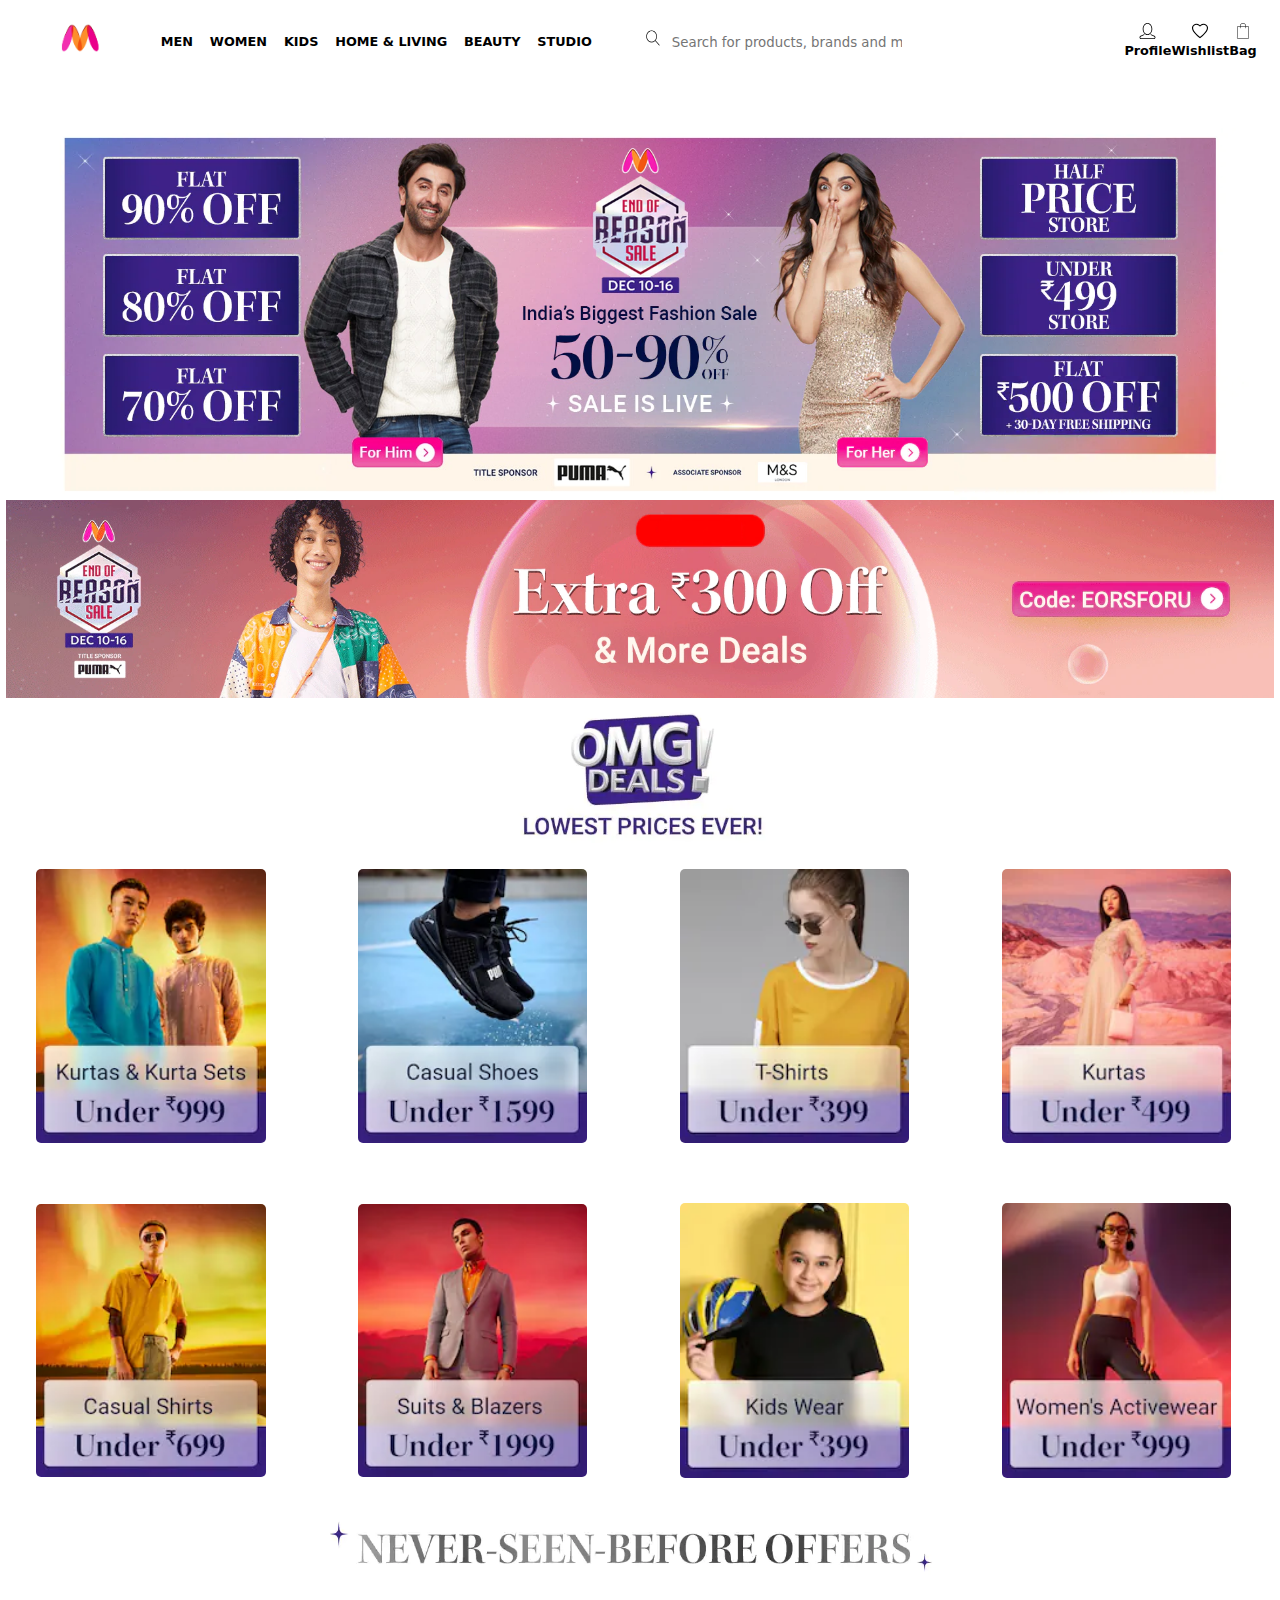
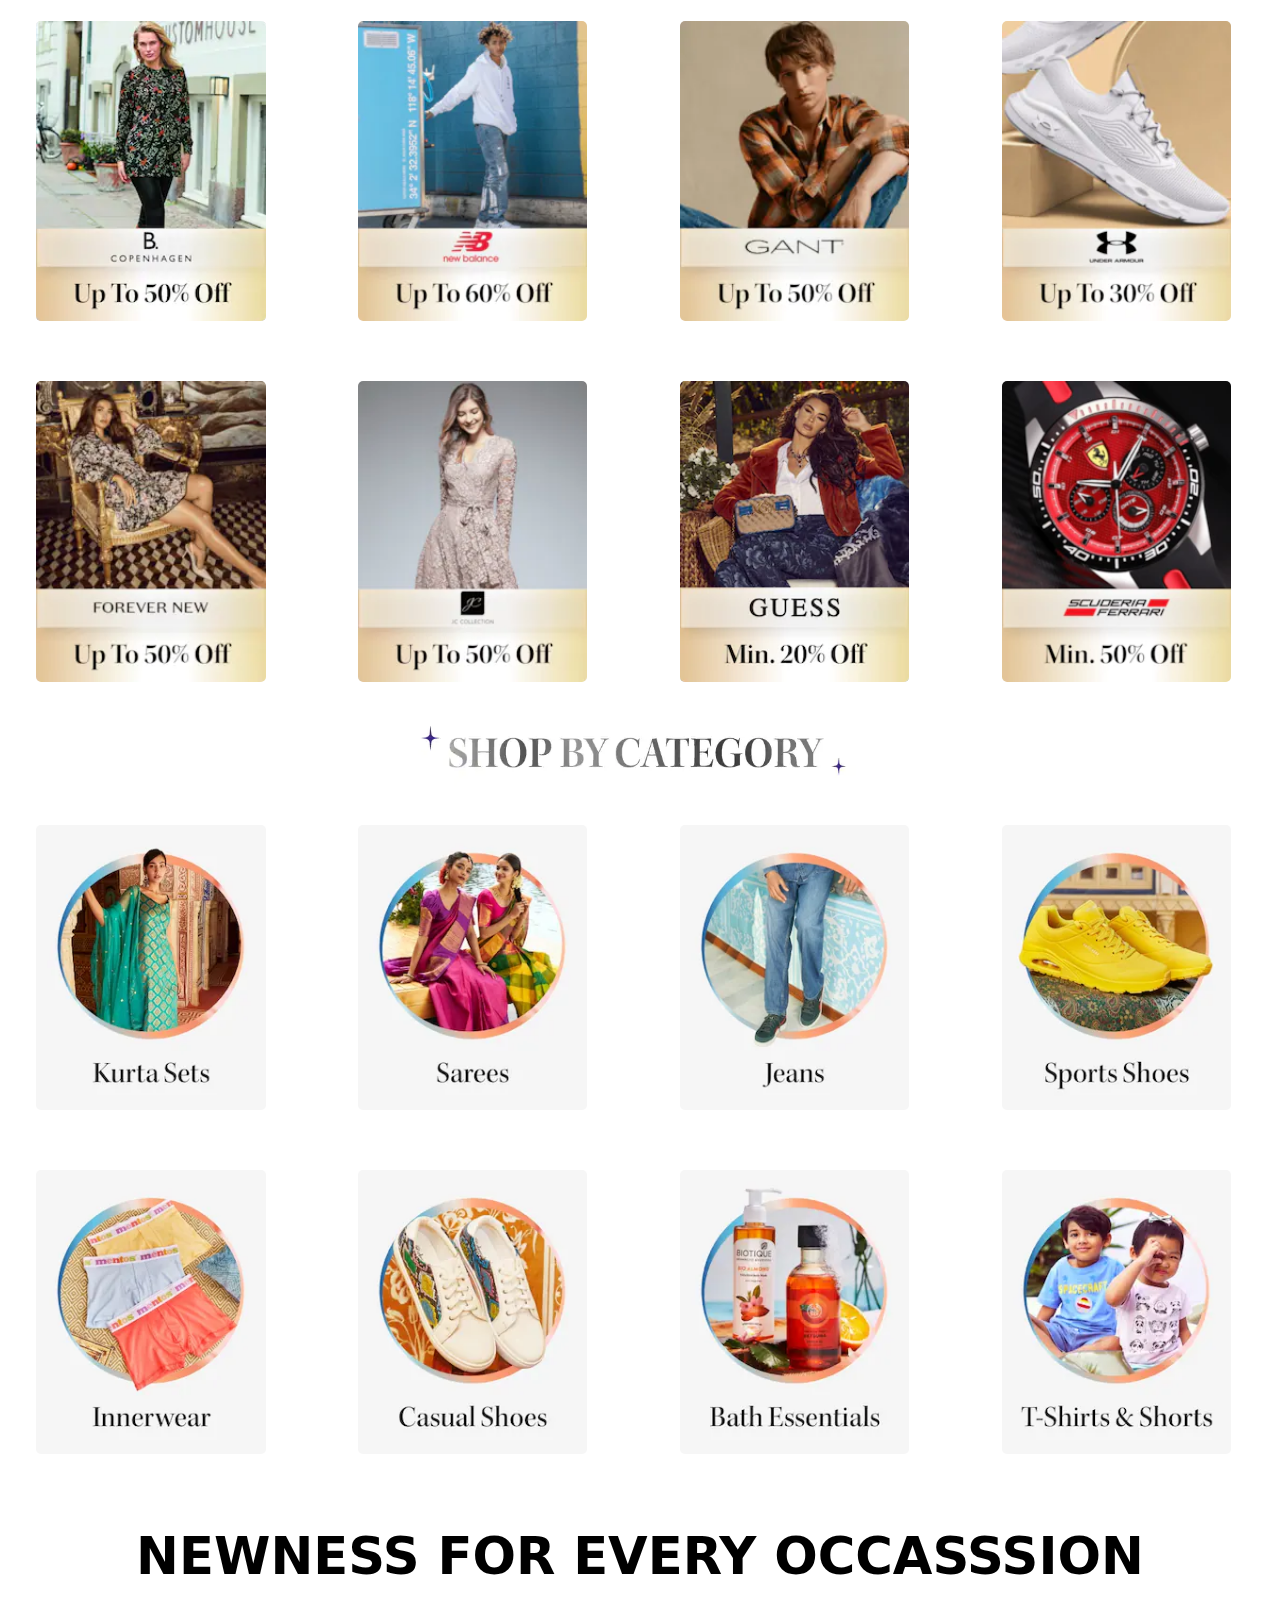
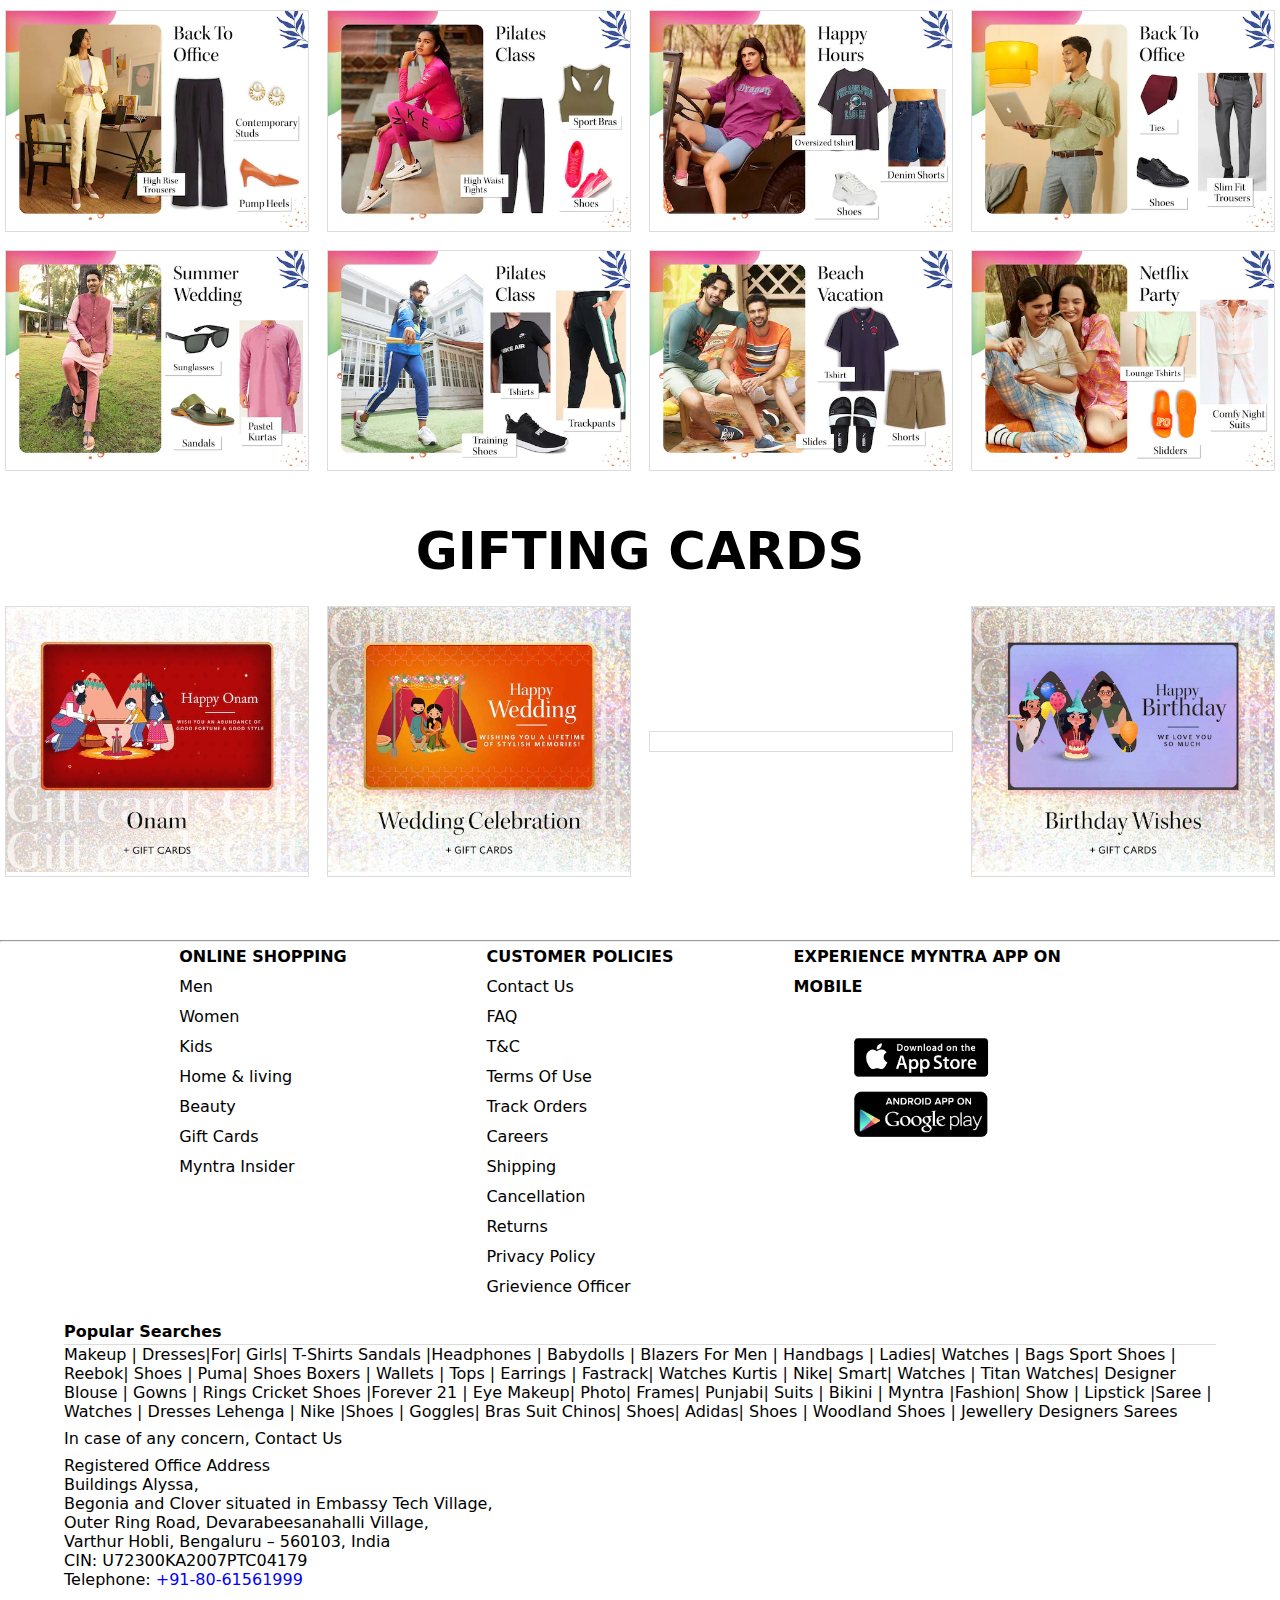
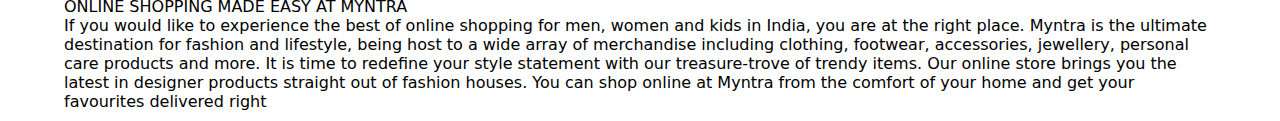
==== html/index.html @ 5ebe9e3c "add files" ====
<!DOCTYPE html>
<html lang="en">
  <head>
    <meta charset="UTF-8" />
    <meta http-equiv="X-UA-Compatible" content="IE=edge" />
    <meta name="viewport" content="width=device-width, initial-scale=1.0" />
    <title>Myntra</title>
    <link
      rel="icon"
      href="https://constant.myntassets.com/web/assets/img/icon.5d108c858a0db793700f0be5d3ad1e120a01a500_2021.png"
      type="image/icon type"
    />
    <link rel="stylesheet" href="/css/index.css" />
  </head>
  <body>
    <nav class="navbar">
      <div class="logo">
        <a href="/index.html">
          <img src="/images/myntra-logo-m-png-3.png" alt="Myntra" />
        </a>
      </div>
      <div class="categories">
        <ul>
          <li class="men"><a href="/html/products.html">men</a></li>
          <li class="women"><a href="#">women</a></li>
          <li class="kids"><a href="#">kids</a></li>
          <li class="home"><a href="#">home & living</a></li>
          <li class="beauty"><a href="#">beauty</a></li>
          <li class="studio"><a href="#">studio</a></li>
        </ul>
      </div>
      <div class="search">
        <img
          src="/images/external-search-ecommerce-user-interface-inkubators-detailed-outline-inkubators.png"
          alt=""
        />
        <input type="text" placeholder="Search for products, brands and more" />
      </div>
      <div class="end-content">
        <div>
          <a id="profile" href="/html/signup.html"
            ><img src="/images/user-profile.svg" alt=""
          /></a>
          <a href="/html/signup.html"><p class="profile">Profile</p></a>
        </div>
        <div>
          <a href="/html/wishlist.html"
            ><img src="/images/heart.svg" alt=""
          /></a>
          <a href="/html/wishlist.html"> <p>Wishlist</p></a>
        </div>
        <div>
          <a href="/html/bag.html"> <img src="/images/bag.svg" alt="" /></a>
          <a href="/html/bag.html"> <p>Bag</p></a>
        </div>
      </div>
    </nav>
    <!-- dropdown for profile -->
    <div class="drop-profile hover-li">
      <li><h3>Welcome</h3></li>
      <li>
        <a href="/html/signup.html"><button>SIGN IN/LOGIN</button></a>
      </li>
      <li><a href="#">Orders</a></li>
      <li><a href="/html/wishlist.html">Wishlist</a></li>
      <li><a href="#">Contact US</a></li>
      <li><a href="#">Myntra Insider</a></li>
    </div>
    <!-- dropdown for nav bar-->
    <div class="drop-men hover-li">
      <div>
        <ul>
          <li>
            <a href="/html/products.htm#"><h3>Top-Wear</h3></a>
          </li>
          <li><a href="/html/products.html"> T-Shirts </a></li>
          <li><a href="/html/products.html"> Shirts</a></li>
          <li><a href="/html/products.html"> Jeans </a></li>
          <li><a href="/html/products.html"> Shoes </a></li>
          <li><a href="/html/products.html"> Sweaters </a></li>
          <li><a href="/html/products.html"> Jackets</a></li>
          <li><a href="/html/products.html"> Accessories</a></li>
        </ul>
      </div>
      <div>
        <ul>
          <li>
            <a href="#"><h3>Bottom-Wear</h3></a>
          </li>
          <li><a href="#">Jeans</a></li>
          <li><a href="#">Casual Trousers</a></li>
          <li><a href="#">Jeans </a></li>
          <li><a href="#">Formal Trousers</a></li>
          <li><a href="#"> </a>Track Pants</li>
          <li><a href="#">Joggers</a></li>
          <li><a href="#"> Accessories</a></li>
        </ul>
      </div>
      <div>
        <ul>
          <li>
            <a href="#"><h3>Foot-Wear</h3></a>
          </li>
          <li><a href="#">Casual Shoes </a></li>
          <li><a href="#">Formal Shoes</a></li>
          <li><a href="#"> Sneakers</a></li>
          <li><a href="#"> Sandals </a></li>
          <li><a href="#"> Floaters </a></li>
          <li><a href="#"> Flip-Flops</a></li>
          <li><a href="#"> Accessories</a></li>
        </ul>
      </div>
      <div>
        <ul>
          <li>
            <a href="#"><h3>Sports-Wear</h3></a>
          </li>
          <li><a href="#"> Sports Shoes </a></li>
          <li><a href="#"> Sandals</a></li>
          <li><a href="#"> TrackSuits</a></li>
          <li><a href="#">Swimwear </a></li>
          <li><a href="#"> SweatShirts </a></li>
          <li><a href="#"> Shorts</a></li>
          <li><a href="#"> Accessories</a></li>
        </ul>
      </div>
      <div>
        <ul>
          <li>
            <a href="#"><h3>Fashion-Accessories</h3></a>
          </li>
          <li><a href="#"> Wallets </a></li>
          <li><a href="#"> Belts</a></li>
          <li><a href="#"> Perfumes </a></li>
          <li><a href="#"> Deodrants</a></li>
          <li><a href="#"> Trimmers </a></li>
          <li><a href="#"> Caps & Hats</a></li>
          <li><a href="#"> Accessories</a></li>
        </ul>
      </div>
    </div>
    <div class="drop-women hover-li">
      <div>
        <ul>
          <li>
            <a href="#"><h3>Ethnic Wear</h3></a>
          </li>
          <li>Sarees</li>
          <li>Kurtis</li>
          <li>Shrugs</li>
          <li>Heels</li>
          <li>Tops</li>
          <li>Leggings</li>
        </ul>
      </div>
      <div>
        <ul>
          <li>
            <a href="#"><h3>Bottom-Wear</h3></a>
          </li>
          <li><a href="#">Jeans</a></li>
          <li><a href="#">Casual Trousers</a></li>
          <li><a href="#">Jeans </a></li>
          <li><a href="#">Formal Trousers</a></li>
          <li><a href="#"> </a>Track Pants</li>
          <li><a href="#">Joggers</a></li>
          <li><a href="#"> Accessories</a></li>
        </ul>
      </div>
      <div>
        <ul>
          <li>
            <a href="#"><h3>Foot-Wear</h3></a>
          </li>
          <li><a href="#">Casual Shoes </a></li>
          <li><a href="#">Formal Shoes</a></li>
          <li><a href="#"> Sneakers</a></li>
          <li><a href="#"> Sandals </a></li>
          <li><a href="#"> Floaters </a></li>
          <li><a href="#"> Flip-Flops</a></li>
          <li><a href="#"> Accessories</a></li>
        </ul>
      </div>
      <div>
        <ul>
          <li>
            <a href="#"><h3>Sports-Wear</h3></a>
          </li>
          <li><a href="#"> Sports Shoes </a></li>
          <li><a href="#"> Sandals</a></li>
          <li><a href="#"> TrackSuits</a></li>
          <li><a href="#">Swimwear </a></li>
          <li><a href="#"> SweatShirts </a></li>
          <li><a href="#"> Shorts</a></li>
          <li><a href="#"> Accessories</a></li>
        </ul>
      </div>
      <div>
        <ul>
          <li>
            <a href="#"><h3>Fashion-Accessories</h3></a>
          </li>
          <li><a href="#"> Wallets </a></li>
          <li><a href="#"> Belts</a></li>
          <li><a href="#"> Perfumes </a></li>
          <li><a href="#"> Deodrants</a></li>
          <li><a href="#"> Trimmers </a></li>
          <li><a href="#"> Caps & Hats</a></li>
          <li><a href="#"> Accessories</a></li>
        </ul>
      </div>
    </div>
    <div class="drop-kids hover-li">
      <div>
        <ul>
          <li>
            <a href="#"><h3>Shirts</h3></a>
          </li>
          <li>T-Shirts</li>
          <li>Kurta Set</li>
          <li>NightWear</li>
          <li>Party Wear</li>
          <li>Flipfloops</li>
          <li>Home & Bath</li>
          <li>Roompers</li>
        </ul>
      </div>
      <div>
        <ul>
          <li>
            <a href="#"><h3>Bottom-Wear</h3></a>
          </li>
          <li><a href="#">Jeans</a></li>
          <li><a href="#">Casual Trousers</a></li>
          <li><a href="#">Jeans </a></li>
          <li><a href="#">Formal Trousers</a></li>
          <li><a href="#"> </a>Track Pants</li>
          <li><a href="#">Joggers</a></li>
          <li><a href="#"> Accessories</a></li>
        </ul>
      </div>
      <div>
        <ul>
          <li>
            <a href="#"><h3>Foot-Wear</h3></a>
          </li>
          <li><a href="#">Casual Shoes </a></li>
          <li><a href="#">Formal Shoes</a></li>
          <li><a href="#"> Sneakers</a></li>
          <li><a href="#"> Sandals </a></li>
          <li><a href="#"> Floaters </a></li>
          <li><a href="#"> Flip-Flops</a></li>
          <li><a href="#"> Accessories</a></li>
        </ul>
      </div>
      <div>
        <ul>
          <li>
            <a href="#"><h3>Sports-Wear</h3></a>
          </li>
          <li><a href="#"> Sports Shoes </a></li>
          <li><a href="#"> Sandals</a></li>
          <li><a href="#"> TrackSuits</a></li>
          <li><a href="#">Swimwear </a></li>
          <li><a href="#"> SweatShirts </a></li>
          <li><a href="#"> Shorts</a></li>
          <li><a href="#"> Accessories</a></li>
        </ul>
      </div>
      <div>
        <ul>
          <li>
            <a href="#"><h3>Fashion-Accessories</h3></a>
          </li>
          <li><a href="#"> Wallets </a></li>
          <li><a href="#"> Belts</a></li>
          <li><a href="#"> Perfumes </a></li>
          <li><a href="#"> Deodrants</a></li>
          <li><a href="#"> Trimmers </a></li>
          <li><a href="#"> Caps & Hats</a></li>
          <li><a href="#"> Accessories</a></li>
        </ul>
      </div>
    </div>
    <div class="drop-home hover-li">
      <div>
        <ul>
          <li>
            <a href="#"><h3>BedSheets</h3></a>
          </li>
          <li>Mattress</li>
          <li>Carpets</li>
          <li>Door Mats</li>
          <li>OutDoor Lamps</li>
          <li>Floor Lamps</li>
          <li>String Lights</li>
          <li>Shower Curtains</li>
        </ul>
      </div>
      <div>
        <ul>
          <li>
            <a href="#"><h3>Bottom-Wear</h3></a>
          </li>
          <li><a href="#">Jeans</a></li>
          <li><a href="#">Casual Trousers</a></li>
          <li><a href="#">Jeans </a></li>
          <li><a href="#">Formal Trousers</a></li>
          <li><a href="#"> </a>Track Pants</li>
          <li><a href="#">Joggers</a></li>
          <li><a href="#"> Accessories</a></li>
        </ul>
      </div>
      <div>
        <ul>
          <li>
            <a href="#"><h3>Foot-Wear</h3></a>
          </li>
          <li><a href="#">Casual Shoes </a></li>
          <li><a href="#">Formal Shoes</a></li>
          <li><a href="#"> Sneakers</a></li>
          <li><a href="#"> Sandals </a></li>
          <li><a href="#"> Floaters </a></li>
          <li><a href="#"> Flip-Flops</a></li>
          <li><a href="#"> Accessories</a></li>
        </ul>
      </div>
      <div>
        <ul>
          <li>
            <a href="#"><h3>Sports-Wear</h3></a>
          </li>
          <li><a href="#"> Sports Shoes </a></li>
          <li><a href="#"> Sandals</a></li>
          <li><a href="#"> TrackSuits</a></li>
          <li><a href="#">Swimwear </a></li>
          <li><a href="#"> SweatShirts </a></li>
          <li><a href="#"> Shorts</a></li>
          <li><a href="#"> Accessories</a></li>
        </ul>
      </div>
      <div>
        <ul>
          <li>
            <a href="#"><h3>Fashion-Accessories</h3></a>
          </li>
          <li><a href="#"> Wallets </a></li>
          <li><a href="#"> Belts</a></li>
          <li><a href="#"> Perfumes </a></li>
          <li><a href="#"> Deodrants</a></li>
          <li><a href="#"> Trimmers </a></li>
          <li><a href="#"> Caps & Hats</a></li>
          <li><a href="#"> Accessories</a></li>
        </ul>
      </div>
    </div>
    <div class="drop-beauty hover-li">
      <div>
        <ul>
          <li>
            <a href="#"><h3>Lipstick</h3></a>
          </li>
          <li>Mascara</li>
          <li>EyeShadow</li>
          <li>Body Scrub</li>
          <li>Sunscreen</li>
          <li>Body Lotion</li>
          <li>Body Scrub</li>
          <li>Perfume</li>
          <li>Deorants</li>
        </ul>
      </div>
      <div>
        <ul>
          <li>
            <a href="#"><h3>Bottom-Wear</h3></a>
          </li>
          <li><a href="#">Jeans</a></li>
          <li><a href="#">Casual Trousers</a></li>
          <li><a href="#">Jeans </a></li>
          <li><a href="#">Formal Trousers</a></li>
          <li><a href="#"> </a>Track Pants</li>
          <li><a href="#">Joggers</a></li>
          <li><a href="#"> Accessories</a></li>
        </ul>
      </div>
      <div>
        <ul>
          <li>
            <a href="#"><h3>Foot-Wear</h3></a>
          </li>
          <li><a href="#">Casual Shoes </a></li>
          <li><a href="#">Formal Shoes</a></li>
          <li><a href="#"> Sneakers</a></li>
          <li><a href="#"> Sandals </a></li>
          <li><a href="#"> Floaters </a></li>
          <li><a href="#"> Flip-Flops</a></li>
          <li><a href="#"> Accessories</a></li>
        </ul>
      </div>
      <div>
        <ul>
          <li>
            <a href="#"><h3>Sports-Wear</h3></a>
          </li>
          <li><a href="#"> Sports Shoes </a></li>
          <li><a href="#"> Sandals</a></li>
          <li><a href="#"> TrackSuits</a></li>
          <li><a href="#">Swimwear </a></li>
          <li><a href="#"> SweatShirts </a></li>
          <li><a href="#"> Shorts</a></li>
          <li><a href="#"> Accessories</a></li>
        </ul>
      </div>
      <div>
        <ul>
          <li>
            <a href="#"><h3>Fashion-Accessories</h3></a>
          </li>
          <li><a href="#"> Wallets </a></li>
          <li><a href="#"> Belts</a></li>
          <li><a href="#"> Perfumes </a></li>
          <li><a href="#"> Deodrants</a></li>
          <li><a href="#"> Trimmers </a></li>
          <li><a href="#"> Caps & Hats</a></li>
          <li><a href="#"> Accessories</a></li>
        </ul>
      </div>
    </div>
    <div class="drop-studio hover-li">
      <div>
        <img src="/images/Studio-Carousel-05.webp" alt="error" />
      </div>
      <button>EXPLORE STUDIO ></button>
    </div>

    <!-- top body -->
    <div class="mid">
      <div class="top-body">
        <img src="/images/main-banner1.webp" alt="Error" /><img
          src="/images/main-banner2.webp"
          alt="Error"
        /><img src="/images/main-banner3.webp" alt="Error" /><img
          src="/images/main-banner4.webp"
          alt="Error"
        /><img src="/images/main-banner5.webp" alt="Error" /><img
          src="/images/main-banner6.webp"
          alt=""
        /><img src="/images/main-banner7.webp" alt="Error" /><img
          src="/images/main-banner8.webp"
          alt="Error"
        /><img src="/images/main-banner9.webp" alt="Error" /><img
          src="/images/main-banner10.jpg"
          alt="Error"
        /><img src="/images/main-banner11.webp" alt="Error" /><img
          src="/images/main-banner12.webp"
          alt="Error"
        />
      </div>
      <div class="discount-banner1">
        <img src="/images/discount-banner1.webp" alt="" />
      </div>
    </div>
    <div class="omg-banner">
      <img src="/images/omg-deals.webp" alt="" />
    </div>
    <div class="omg-deals">
      <div>
        <img src="/images/ss1.webp" alt="" />
      </div>
      <div>
        <img src="/images/ss2.webp" alt="" />
      </div>
      <div>
        <img src="/images/ss3.webp" alt="" />
      </div>
      <div>
        <img src="/images/ss4.webp" alt="" />
      </div>
      <div>
        <img src="/images/ss5.webp" alt="" />
      </div>
      <div>
        <img src="/images/ss6.webp" alt="" />
      </div>
      <div>
        <img src="/images/ss7.webp" alt="" />
      </div>
      <div>
        <img src="/images/ss8.webp" alt="" />
      </div>
    </div>
    <div class="never-banner">
      <img src="/images/never-seen-banner.webp" alt="" />
    </div>
    <div class="omg-deals">
      <div>
        <img src="/images/nv1.webp" alt="" />
      </div>
      <div>
        <img src="/images/nv2.webp" alt="" />
      </div>
      <div>
        <img src="/images/nv3.webp" alt="" />
      </div>
      <div>
        <img src="/images/nv4.webp" alt="" />
      </div>
      <div>
        <img src="/images/nv5.webp" alt="" />
      </div>
      <div>
        <img src="/images/nv6.webp" alt="" />
      </div>
      <div>
        <img src="/images/nv7.webp" alt="" />
      </div>
      <div>
        <img src="/images/nv8.webp" alt="" />
      </div>
    </div>
    <div class="cat-banner">
      <img src="/images/shopbycat-banner.webp" alt="" />
    </div>
    <div class="omg-deals no-boxshadow">
      <div>
        <img src="/images/cat1.webp" alt="" />
      </div>
      <div>
        <img src="/images/cat2.webp" alt="" />
      </div>
      <div>
        <img src="/images/cat3.webp" alt="" />
      </div>
      <div>
        <img src="/images/cat4.webp" alt="" />
      </div>
      <div>
        <img src="/images/cat5.webp" alt="" />
      </div>
      <div>
        <img src="/images/cat6.webp" alt="" />
      </div>
      <div>
        <img src="/images/cat7.webp" alt="" />
      </div>
      <div>
        <img src="/images/cat8.webp" alt="" />
      </div>
    </div>
    <div class="newness-banner"><h4>NEWNESS FOR EVERY OCCASSSION</h4></div>
    <div class="newness-deals">
      <div>
        <img src="/images/newness1.webp" alt="" />
      </div>
      <div>
        <img src="/images/newness2.webp" alt="" />
      </div>
      <div>
        <img src="/images/newness3.webp" alt="" />
      </div>
      <div>
        <img src="/images/newness4.webp" alt="" />
      </div>
      <div>
        <img src="/images/newness5.webp" alt="" />
      </div>
      <div>
        <img src="/images/newness6.webp" alt="" />
      </div>
      <div>
        <img src="/images/newness7.webp" alt="" />
      </div>
      <div>
        <img src="/images/newness8.webp" alt="" />
      </div>
    </div>
    <div class="newness-banner"><h4>GIFTING CARDS</h4></div>
    <div class="gift-deals">
      <div>
        <img src="/images/gift1.jfif" alt="" />
      </div>
      <div>
        <img src="/images/gift2.webp" alt="" />
      </div>
      <div>
        <img src="images/gift3.webp" alt="" />
      </div>
      <div>
        <img src="/images/gift4.webp" alt="" />
      </div>
    </div>
    <hr />
    <footer id="footer">
      <div class="coloumn">
        <h4>ONLINE SHOPPING</h4>
        <ul>
          <li><a href="/html/products.html">Men</a></li>
          <li><a href="/html/products.html">Women</a></li>
          <li><a href="/html/products.html">Kids</a></li>
          <li><a href="/html/products.html">Home & living</a></li>
          <li><a href="/html/products.html">Beauty</a></li>
          <li><a href="/html/products.html">Gift Cards</a></li>
          <li>
            <a href="#">Myntra Insider</a>
          </li>
        </ul>
      </div>
      <div class="coloumn">
        <h4>CUSTOMER POLICIES</h4>
        <ul>
          <li><a href="#">Contact Us</a></li>
          <li><a href="#">FAQ</a></li>
          <li><a href="#">T&C</a></li>
          <li><a href="#">Terms Of Use</a></li>
          <li><a href="#">Track Orders</a></li>
          <li><a href="#">Careers</a></li>
          <li><a href="#">Shipping</a></li>
          <li><a href="#">Cancellation</a></li>
          <li><a href="#">Returns</a></li>
          <li><a href="#">Privacy Policy</a></li>
          <li><a href="#">Grievience Officer</a></li>
        </ul>
      </div>
      <div class="coloumn">
        <h4>EXPERIENCE MYNTRA APP ON MOBILE</h4>
        <div>
          <a href="#"> <img src="/images/google.png" alt="" /></a>
        </div>
      </div>
    </footer>
    <footer id="footer-end-content" style="width: 90%; margin: 20px auto 10px">
      <div>
        <strong>Popular Searches</strong>
        <hr />
      </div>
      <p>
        Makeup | Dresses|For| Girls| T-Shirts Sandals |Headphones | Babydolls |
        Blazers For Men | Handbags | Ladies| Watches | Bags Sport Shoes |
        Reebok| Shoes | Puma| Shoes Boxers | Wallets | Tops | Earrings |
        Fastrack| Watches Kurtis | Nike| Smart| Watches | Titan Watches|
        Designer Blouse | Gowns | Rings Cricket Shoes |Forever 21 | Eye Makeup|
        Photo| Frames| Punjabi| Suits | Bikini | Myntra |Fashion| Show |
        Lipstick |Saree | Watches | Dresses Lehenga | Nike |Shoes | Goggles|
        Bras Suit Chinos| Shoes| Adidas| Shoes | Woodland Shoes | Jewellery
        Designers Sarees
      </p>
      <p>In case of any concern, <strong> Contact Us</strong></p>
      <p><strong> Registered Office Address</strong></p>
      <p>Buildings Alyssa,</p>
      <p>Begonia and Clover situated in Embassy Tech Village,</p>
      <p>Outer Ring Road, Devarabeesanahalli Village,</p>
      <p>Varthur Hobli, Bengaluru – 560103, India</p>
      <p>CIN: U72300KA2007PTC04179</p>
      <p>Telephone: <strong style="color: blue">+91-80-61561999</strong></p>
      <p><strong>ONLINE SHOPPING MADE EASY AT MYNTRA</strong></p>
      <p>
        If you would like to experience the best of online shopping for men,
        women and kids in India, you are at the right place. Myntra is the
        ultimate destination for fashion and lifestyle, being host to a wide
        array of merchandise including clothing, footwear, accessories,
        jewellery, personal care products and more. It is time to redefine your
        style statement with our treasure-trove of trendy items. Our online
        store brings you the latest in designer products straight out of fashion
        houses. You can shop online at Myntra from the comfort of your home and
        get your favourites delivered right
      </p>
    </footer>
  </body>
  <script src="/js/index.js"></script>
</html>
---- css/index.css ----
* {
  margin: 0;
  padding: 0;
  font-family: system-ui, -apple-system, BlinkMacSystemFont, "Segoe UI", Roboto,
    Oxygen, Ubuntu, Cantarell, "Open Sans", "Helvetica Neue", sans-serif;
}

.navbar {
  display: flex;
  position: fixed;
  top: 0;
  width: 100%;
  height: 80px;
  align-items: center;
  z-index: 10;
  background-color: white;
}
.navbar > div:nth-child(1) {
  width: 8%;
  margin-left: 30px;
}
.navbar > div a img {
  width: 100%;
}
.categories {
  width: 35%;
  text-align: center;
  margin-left: 20px;
}
.categories ul {
  display: flex;
  list-style-type: none;
  align-items: center;
  text-transform: uppercase;
  justify-content: space-around;
}
.categories a {
  text-decoration: none;
}
.categories a {
  color: black;
  font-weight: 600;
  font-size: 1vw;
}
.end-content img {
  height: 16px;
}
.search {
  width: 30%;
  margin-left: 45px;
}
.search textarea:focus,
.search input:focus {
  outline: none;
}
.search img {
  width: 4%;
  height: 18px;
}
.search input {
  width: 60%;
  margin: 0px 0px 2px 6px;
  border: 0px;
}
.end-content {
  display: flex;
  justify-content: space-between;
  width: 10%;
  margin-left: 95px;
}
.end-content a {
  font-weight: 600;
  font-size: 1vw;
  text-decoration: none;
  color: black;
}
.end-content img {
  width: 100%;
}

/* dropdown comg */
.hover-li {
  display: none;
  position: fixed;
  top: 50px;
  padding: 50px 10px 0px;
  background-color: white;
  box-shadow: rgba(0, 0, 0, 0.1) 0px 10px 15px -3px,
    rgba(0, 0, 0, 0.05) 0px 4px 6px -2px;
  z-index: 20;
}
.hover-li li {
  text-align: left;
  text-decoration: none;
  font-size: 1vw;
  letter-spacing: 0.1px;
  list-style: none;
  color: black;
  font-weight: 400;
  transition: all 0.3s ease;
  line-height: 30px;
  -webkit-transition: left 0.2s ease-out, width 0.2s ease-out;
  transition: left 0.2s ease-out, width 0.2s ease-out;
}
.hover-li li:hover {
  font-weight: 500;
}
.hover-li a {
  text-decoration: none;
  color: black;
}
.hover-li h3 {
  color: orangered;
  font-weight: 500;
}
.drop-men {
  left: 10%;
}
.drop-women {
  left: 15%;
}
.drop-kids {
  left: 20%;
}
.drop-home {
  left: 25%;
}
.drop-beauty {
  left: 35%;
}
.drop-studio {
  left: 35%;
  width: 20%;
  text-align: center;
}
.drop-studio div {
  width: 100%;
  margin: auto;
}
.drop-studio img {
  width: 100%;
}
.drop-studio button {
  padding: 10px;
  margin: 10px 0px;
  font-weight: 600;
}
.drop-profile {
  margin: 10px 0px;
  padding: 20px;
  left: 83%;
}
.drop-profile h3 {
  font-size: 1vw;
  color: black;
  margin-bottom: 8px;
  text-align: center;
}
.drop-profile button {
  width: 100px;
  height: 30px;
  color: orangered;
  margin-bottom: 4px;
}
.drop-profile button:hover {
  border: 1px solid orangered;
}

/* top body */
.top-body {
  display: grid;
  grid-template-columns: repeat(4, 1fr);
  width: 98%;
  margin: auto;
  margin: 6% auto 0;
}
.top-body img {
  width: 100%;
}
/* discount banner */
.discount-banner1 {
  width: 99%;
  margin: 0 auto;
}
.discount-banner1 img {
  width: 100%;
}
.mid{
  margin-top: 10%;
}
/* omg & never banner */
.omg-banner {
  width: 99%;
  margin: 0 auto;
}
.omg-banner img {
  width: 100%;
}
.never-banner {
  width: 99%;
}
.never-banner img {
  width: 100%;
}
/* super saving deals */
.omg-deals {
  display: grid;
  grid-template-columns: repeat(4, 1fr);
  gap: 20px;
  width: 99%;
} 
.omg-deals > div {
  width: 80%;
  margin: auto;
  padding: 20px;
}
.omg-deals img {
  display: block;
  margin: auto;
  width: 95%;
  height: auto;
  -webkit-transition: 0.2s ease-in-out;
  transition: 0.2s ease-in-out;
  border-radius: 5px;
}
.omg-deals img:hover {
  width: 100%;
  box-shadow: rgba(0, 0, 0, 0.25) 0px 54px 55px,
    rgba(0, 0, 0, 0.12) 0px -12px 30px, rgba(0, 0, 0, 0.12) 0px 4px 6px,
    rgba(0, 0, 0, 0.17) 0px 12px 13px, rgba(0, 0, 0, 0.09) 0px -3px 5px;
}
.no-boxshadow img:hover {
  box-shadow: none;
}
.cat-banner {
  width: 99%;
}
.cat-banner img {
  width: 100%;
}
.cat-deals {
  display: grid;
  grid-template-columns: repeat(4, 1fr);
  width: 99%;
}
.cat-deals > div {
  width: 100%;
  margin: auto;
  border: 1px solid red;
}
.cat-deals img {
  width: 100%;
}
.newness-banner {
  text-align: center;
  margin: 4% 0px 2%;
  font-size: 4vw;
  
}
.newness-deals {
  display: grid;
  grid-template-columns: repeat(4, 1fr);
  gap: 20px;
  width: 99%;
  margin: auto;
}
.newness-deals > div {
  box-shadow: rgba(0, 0, 0, 0.02) 0px 1px 3px 0px,
    rgba(27, 31, 35, 0.15) 0px 0px 0px 1px;
  width: 100%;
  margin: auto;
}
.newness-deals img {
  width: 100%;
}
.gift-deals {
  display: grid;
  grid-template-columns: repeat(4, 1fr);
  gap: 20px;
  width: 99%;
  margin: 0 auto;
  margin-bottom: 5%;
}
.gift-deals > div {
  box-shadow: rgba(0, 0, 0, 0.02) 0px 1px 3px 0px,
    rgba(27, 31, 35, 0.15) 0px 0px 0px 1px;
  width: 100%;
  margin: auto;
}
.gift-deals img {
  width: 100%;
}
/* never seen before */

/* shop by category */

#footer {
  display: flex;
 
  width: 80%;
  margin: auto;
  line-height: 30px;
}
#footer > :nth-child(1) {
 
  width: 20%;
  margin: 0 auto;
}
#footer > :nth-child(2) {
 
  width: 20%;
  margin: 0 auto;
}
#footer > :nth-child(3) {
  
  width: 30%;
  margin: 0 auto;
}
#footer img {
  width: 100%;
}
.coloumn div {
  margin: 10px 50px;
  width: 50%;

}
#footer ul {
  list-style: none;
}
#footer a {
  text-decoration: none;
  color: black;
}
#footer li {
  font-weight: 300;
}
#footer-end-content p {
  font-weight: 300;
 
}
#footer-end-content hr {
  margin-top: 3px;
  background-color: gainsboro;
  height: 1px;
  border: none;
}
#footer-end-content > :nth-child(2) {
 
  margin-bottom: 8px;
  
}
#footer-end-content > :nth-child(3) {
 
  margin-bottom: 8px;

}
#footer-end-content > :nth-child(10) {
  
  margin-bottom: 8px;
}

/* media queries */
@media (max-width: 764px) {
  .search {
    width: 40%;
    margin-left: 10%;
    margin-right: 0;
  }
  .search img {
    width: 8%;
    height: 20px;
  }
  .end-content {
    width: 25%;
    margin-left: 8%;
  }
  .categories {
    display: none;
  }
  .top-body {
    width: 98%;
  }
  .mid {
    margin-top: 18%;
  }
  .omg-deals {
    display: grid;
    grid-template-columns: repeat(3, 1fr);
    gap: 20px;
    width: 98%;
    margin: auto;
  }
  .omg-deals > div {
    width: 90%;
    margin: auto;
    padding: 10px;
  }
  .never-seen {
    display: grid;
    grid-template-columns: repeat(3, 1fr);
    gap: 20px;
    width: 98%;
    margin: auto;
  }
  .never-seen > div {
    width: 90%;
    margin: auto;
    padding: 10px;
  }
  .cat-deals {
    display: grid;
    grid-template-columns: repeat(3, 1fr);
    width: 98%;
    margin: auto;
  }
  .cat-deals > div {
    width: 100%;
    margin: auto;
  }
  .newness-deals {
    display: grid;
    grid-template-columns: repeat(3, 1fr);
    width: 98%;
    margin: auto;
  }
  .gift-deals {
    display: grid;
    grid-template-columns: repeat(2, 1fr);
    width: 98%;
    margin: 0 auto 10%;
  }
  #footer {
    width: 98%;
    line-height: 23px;
  }
  .coloumn > div {
    margin: 10px auto;
    width: 70%;
  }
}
@media (max-width: 499px) {
  .navbar{
    width: 98%;
  }
  .search {
    width: 40%;
    margin-left: 7%;
    margin-right: 0;
  }
  .search img {
    width: 8%;
    height: 20px;
  }
  .end-content {
    width: 25%;
    margin-left: 1%;
  }
  .categories {
    display: none;
    /* width: 90%; */
  }
  .discount-banner1{
    width: 98%;
  }
  .mid {
    margin-top: 24%;
  }
  .omg-deals {
    display: grid;
    grid-template-columns: repeat(2, 1fr);
    gap: 10px;
    width: 98%;
  }
  .omg-deals > div {
    width: 90%;
    padding: 10px;
  }
  .never-seen {
    display: grid;
    grid-template-columns: repeat(2, 1fr);
    gap: 20px;
    width: 98%;
  }
  .never-seen > div {
    width: 90%;
    padding: 10px;
  }
  .cat-deals {
    display: grid;
    grid-template-columns: repeat(2, 1fr);
    width: 98%;
    margin: auto;
  }
  .cat-deals > div {
    width: 98%;
    margin: auto;
  }
  .newness-deals {
    display: grid;
    grid-template-columns: repeat(2, 1fr);
    width: 98%;
    margin: auto;
  }
  .gift-deals {
    display: grid;
    grid-template-columns: repeat(2, 1fr);
    width: 98%;
    margin: 0 auto 10%;
  }
  #footer {
    width: 90%;
    line-height: 23px;
  }
  .coloumn > div {
    margin: 10px auto;
    width: 70%;
  }
}
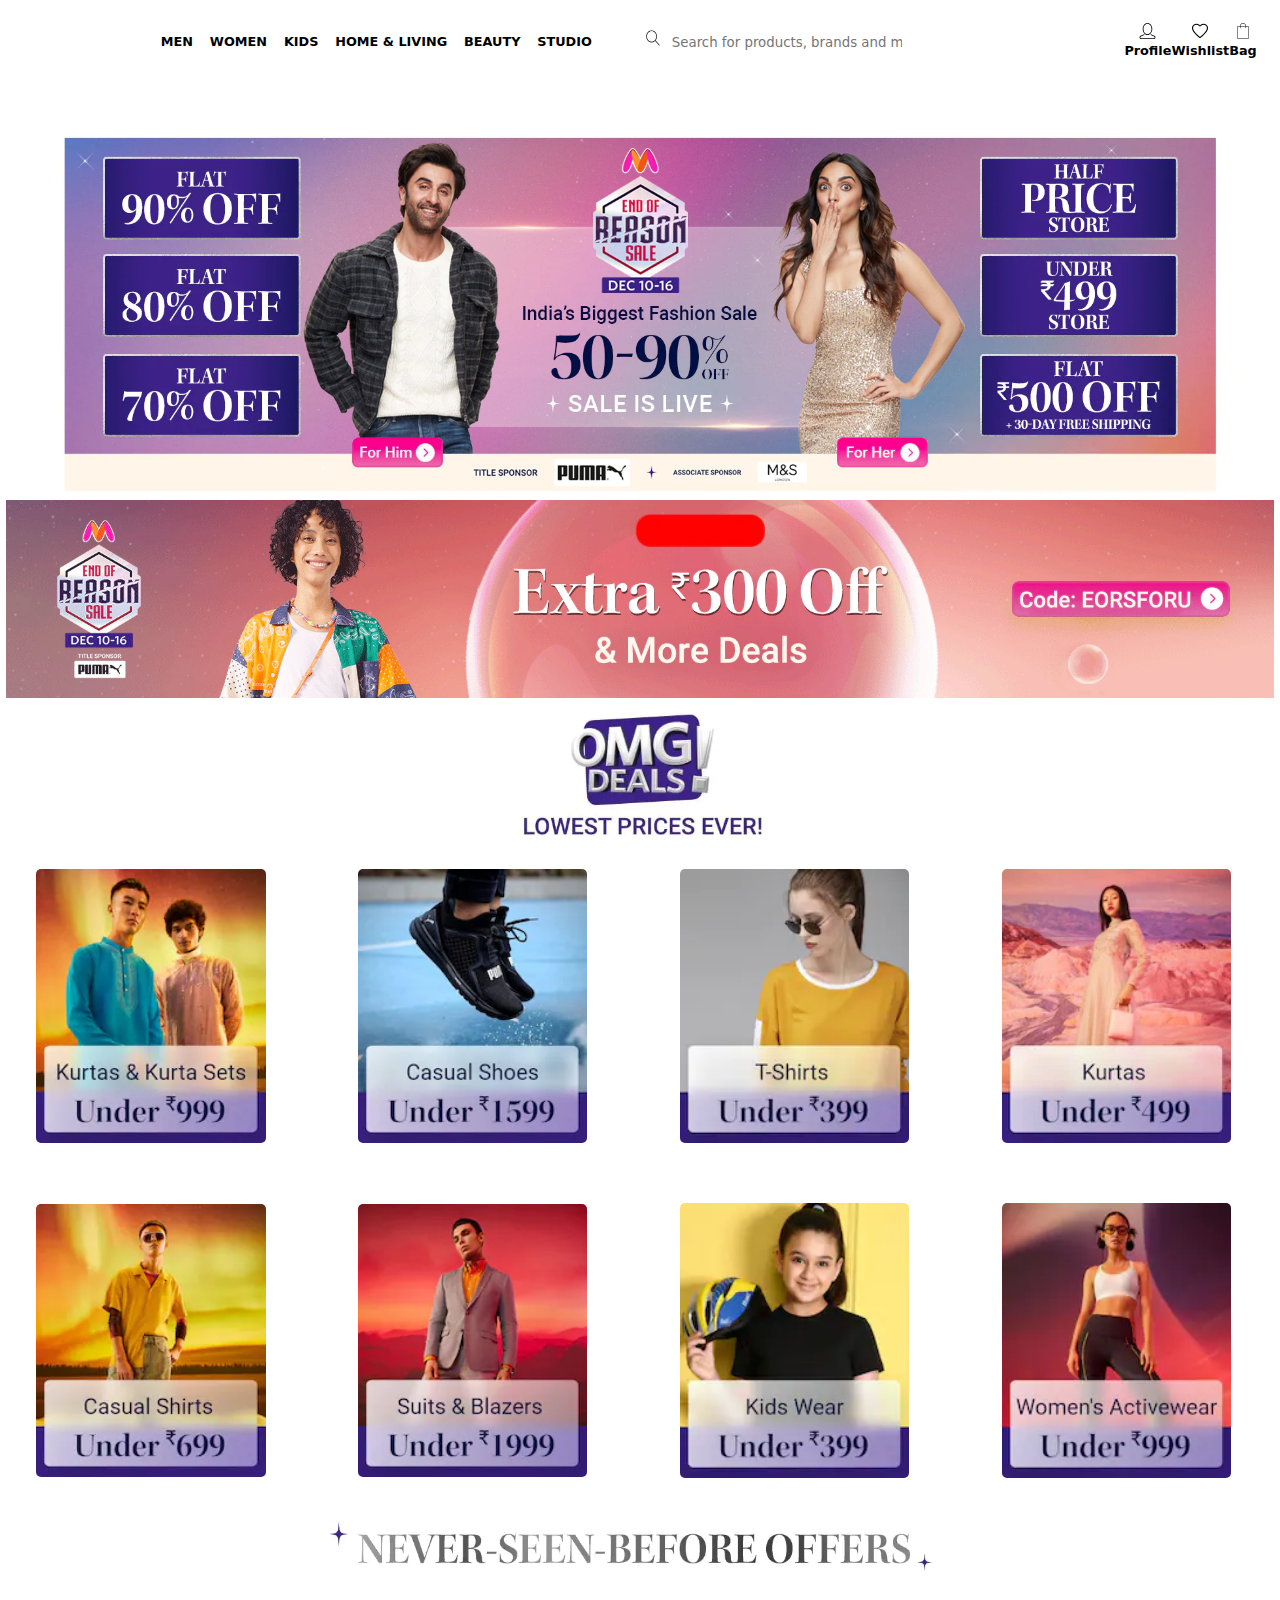
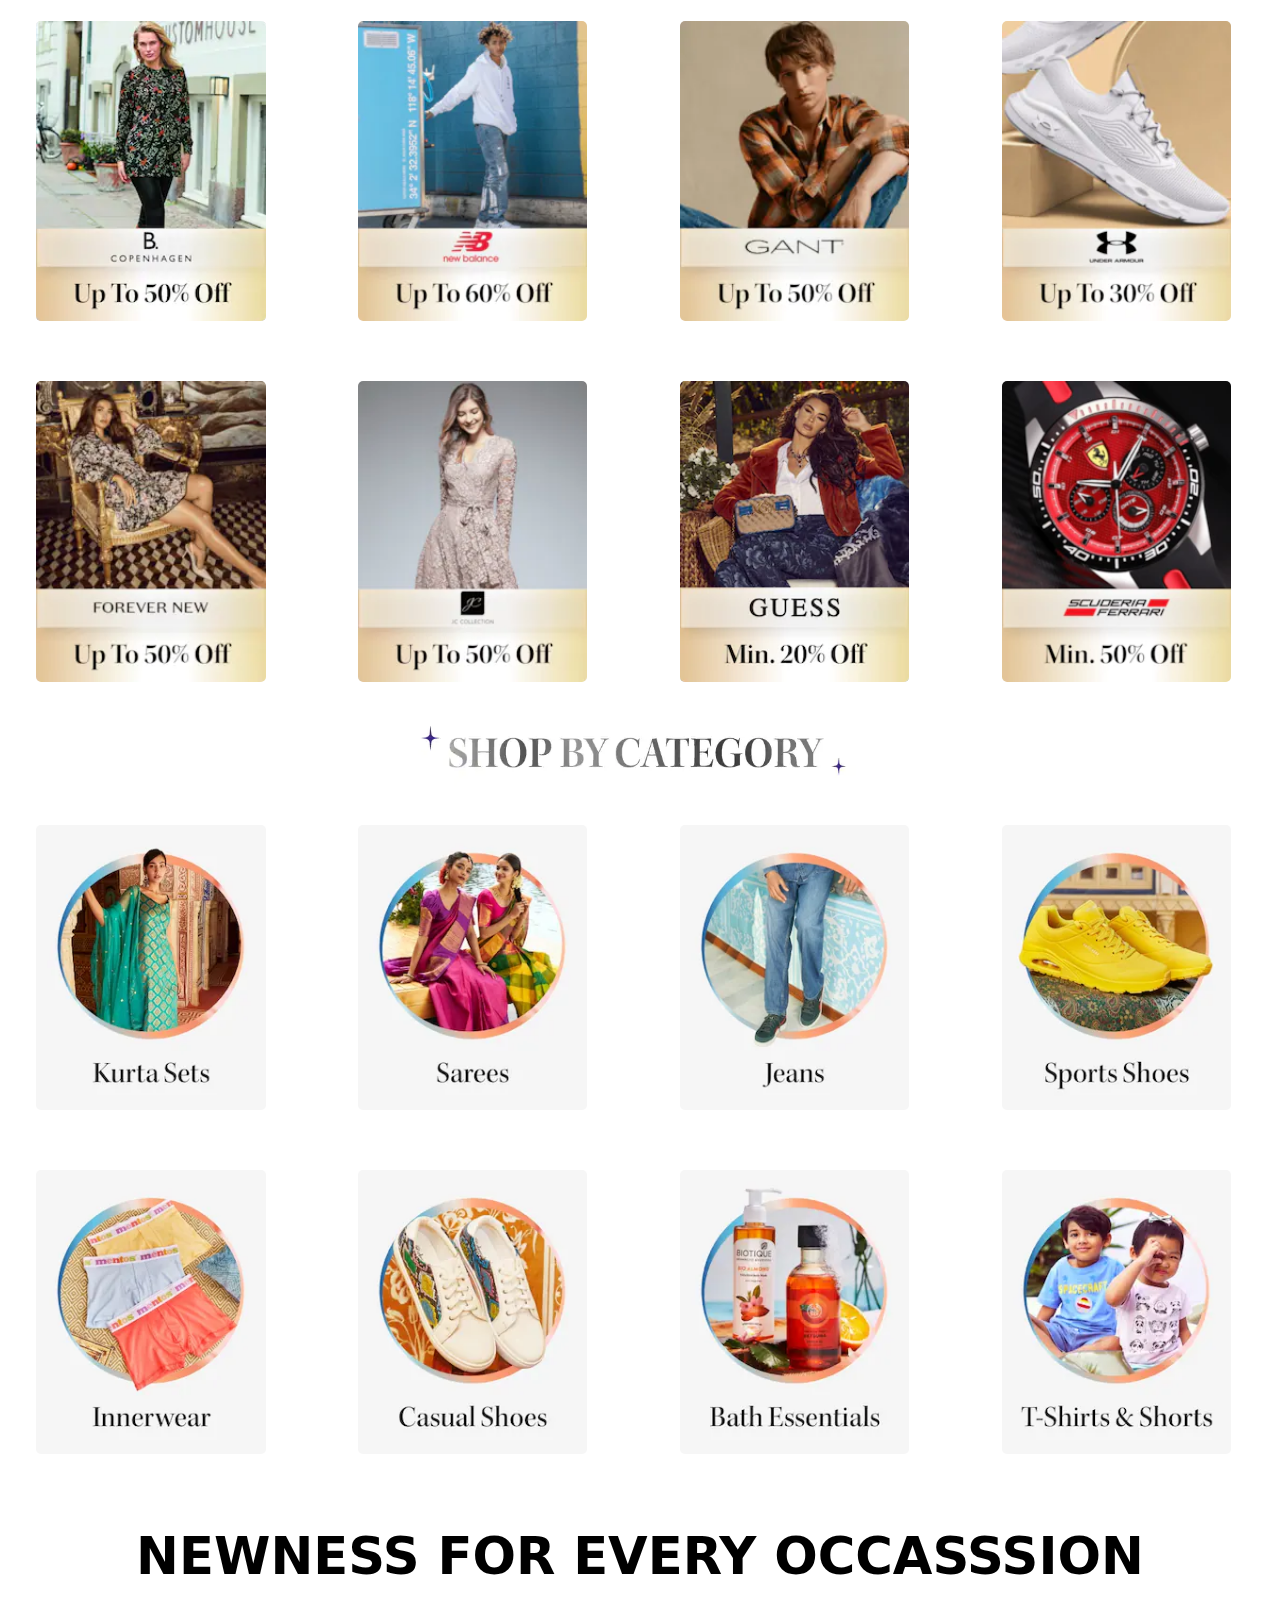
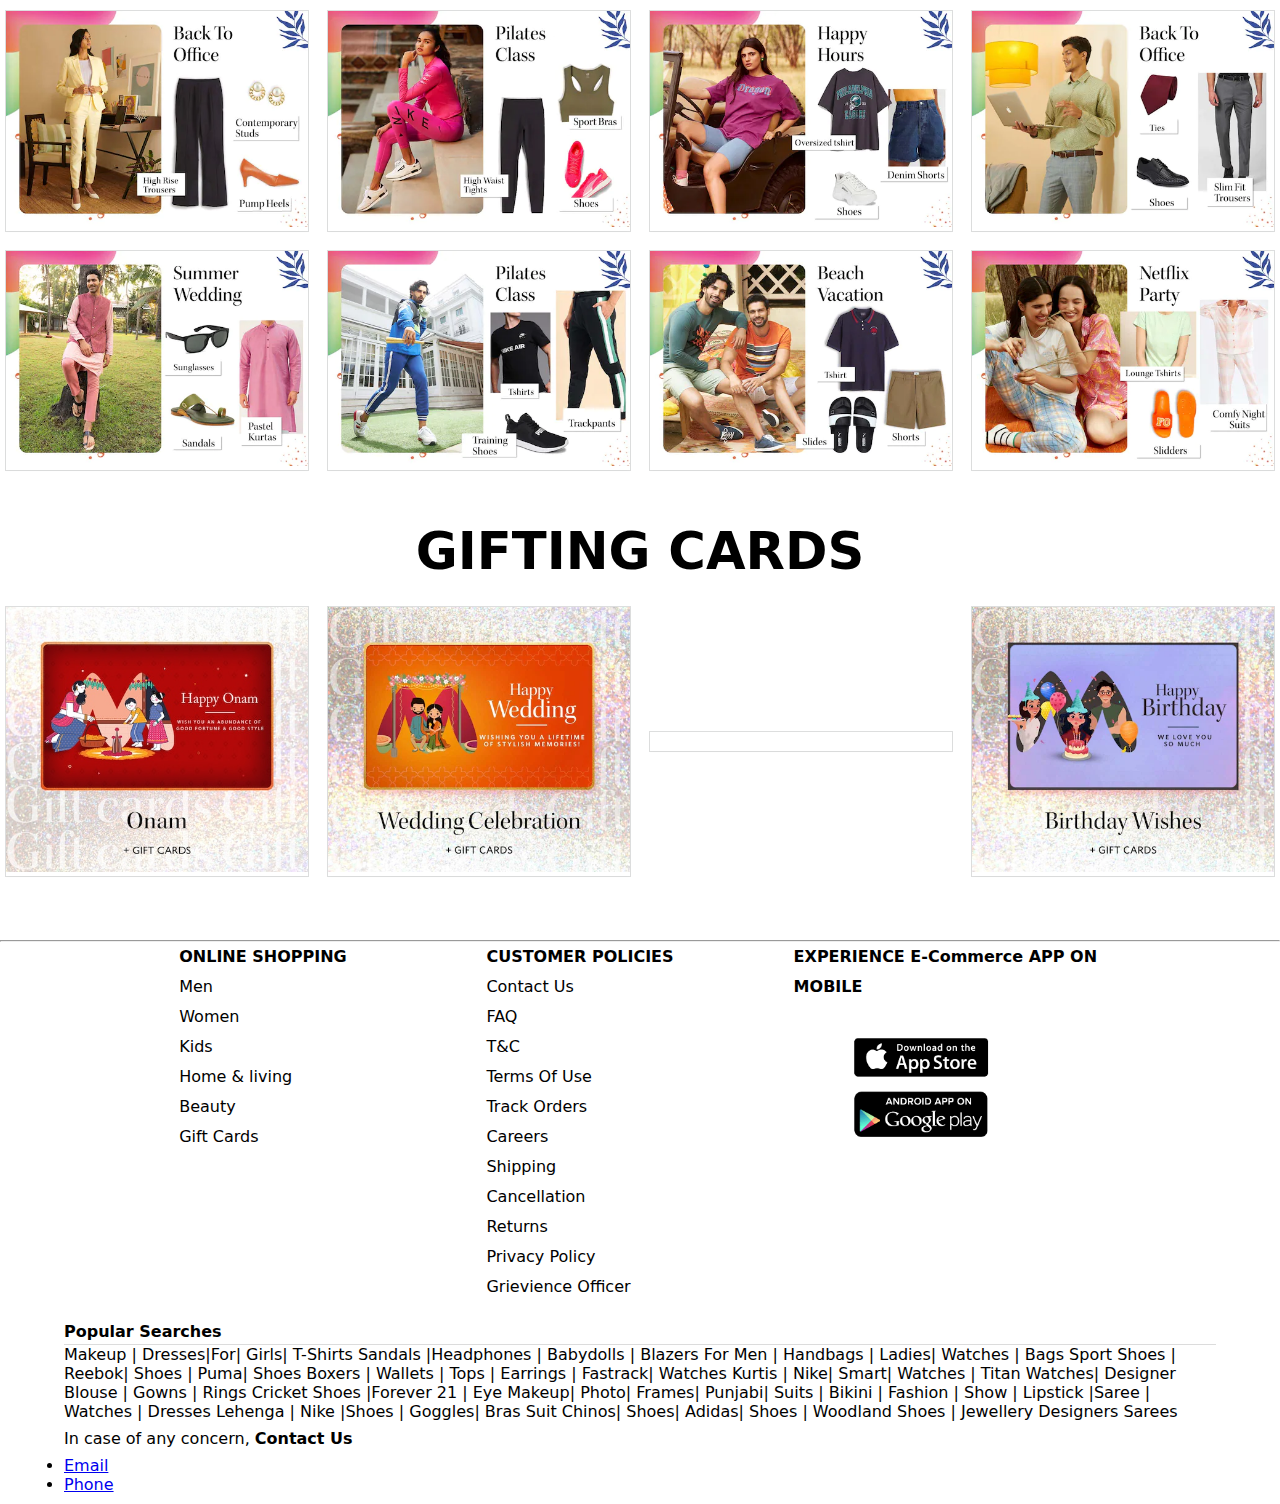
==== commit 54f95c35: "add files" ====
--- a/html/index.html
+++ b/html/index.html
@@ -4,7 +4,7 @@
     <meta charset="UTF-8" />
     <meta http-equiv="X-UA-Compatible" content="IE=edge" />
     <meta name="viewport" content="width=device-width, initial-scale=1.0" />
-    <title>Myntra</title>
+    <title>E-Commerce</title>
     <link
       rel="icon"
       href="https://constant.myntassets.com/web/assets/img/icon.5d108c858a0db793700f0be5d3ad1e120a01a500_2021.png"
@@ -16,7 +16,6 @@
     <nav class="navbar">
       <div class="logo">
         <a href="/index.html">
-          <img src="/images/myntra-logo-m-png-3.png" alt="Myntra" />
         </a>
       </div>
       <div class="categories">
@@ -601,9 +600,6 @@
           <li><a href="/html/products.html">Home & living</a></li>
           <li><a href="/html/products.html">Beauty</a></li>
           <li><a href="/html/products.html">Gift Cards</a></li>
-          <li>
-            <a href="#">Myntra Insider</a>
-          </li>
         </ul>
       </div>
       <div class="coloumn">
@@ -623,7 +619,7 @@
         </ul>
       </div>
       <div class="coloumn">
-        <h4>EXPERIENCE MYNTRA APP ON MOBILE</h4>
+        <h4>EXPERIENCE E-Commerce APP ON MOBILE</h4>
         <div>
           <a href="#"> <img src="/images/google.png" alt="" /></a>
         </div>
@@ -640,31 +636,14 @@
         Reebok| Shoes | Puma| Shoes Boxers | Wallets | Tops | Earrings |
         Fastrack| Watches Kurtis | Nike| Smart| Watches | Titan Watches|
         Designer Blouse | Gowns | Rings Cricket Shoes |Forever 21 | Eye Makeup|
-        Photo| Frames| Punjabi| Suits | Bikini | Myntra |Fashion| Show |
+        Photo| Frames| Punjabi| Suits | Bikini | Fashion | Show |
         Lipstick |Saree | Watches | Dresses Lehenga | Nike |Shoes | Goggles|
         Bras Suit Chinos| Shoes| Adidas| Shoes | Woodland Shoes | Jewellery
         Designers Sarees
       </p>
-      <p>In case of any concern, <strong> Contact Us</strong></p>
-      <p><strong> Registered Office Address</strong></p>
-      <p>Buildings Alyssa,</p>
-      <p>Begonia and Clover situated in Embassy Tech Village,</p>
-      <p>Outer Ring Road, Devarabeesanahalli Village,</p>
-      <p>Varthur Hobli, Bengaluru – 560103, India</p>
-      <p>CIN: U72300KA2007PTC04179</p>
-      <p>Telephone: <strong style="color: blue">+91-80-61561999</strong></p>
-      <p><strong>ONLINE SHOPPING MADE EASY AT MYNTRA</strong></p>
-      <p>
-        If you would like to experience the best of online shopping for men,
-        women and kids in India, you are at the right place. Myntra is the
-        ultimate destination for fashion and lifestyle, being host to a wide
-        array of merchandise including clothing, footwear, accessories,
-        jewellery, personal care products and more. It is time to redefine your
-        style statement with our treasure-trove of trendy items. Our online
-        store brings you the latest in designer products straight out of fashion
-        houses. You can shop online at Myntra from the comfort of your home and
-        get your favourites delivered right
-      </p>
+      <p>In case of any concern, <strong> <b>Contact Us</b></strong></p>
+      <li><a href="mailto:m.haridashav22@gmail.com">Email</a></li>
+      <li><a href="tel:m+91 7416882199">Phone</a></li>
     </footer>
   </body>
   <script src="/js/index.js"></script>
